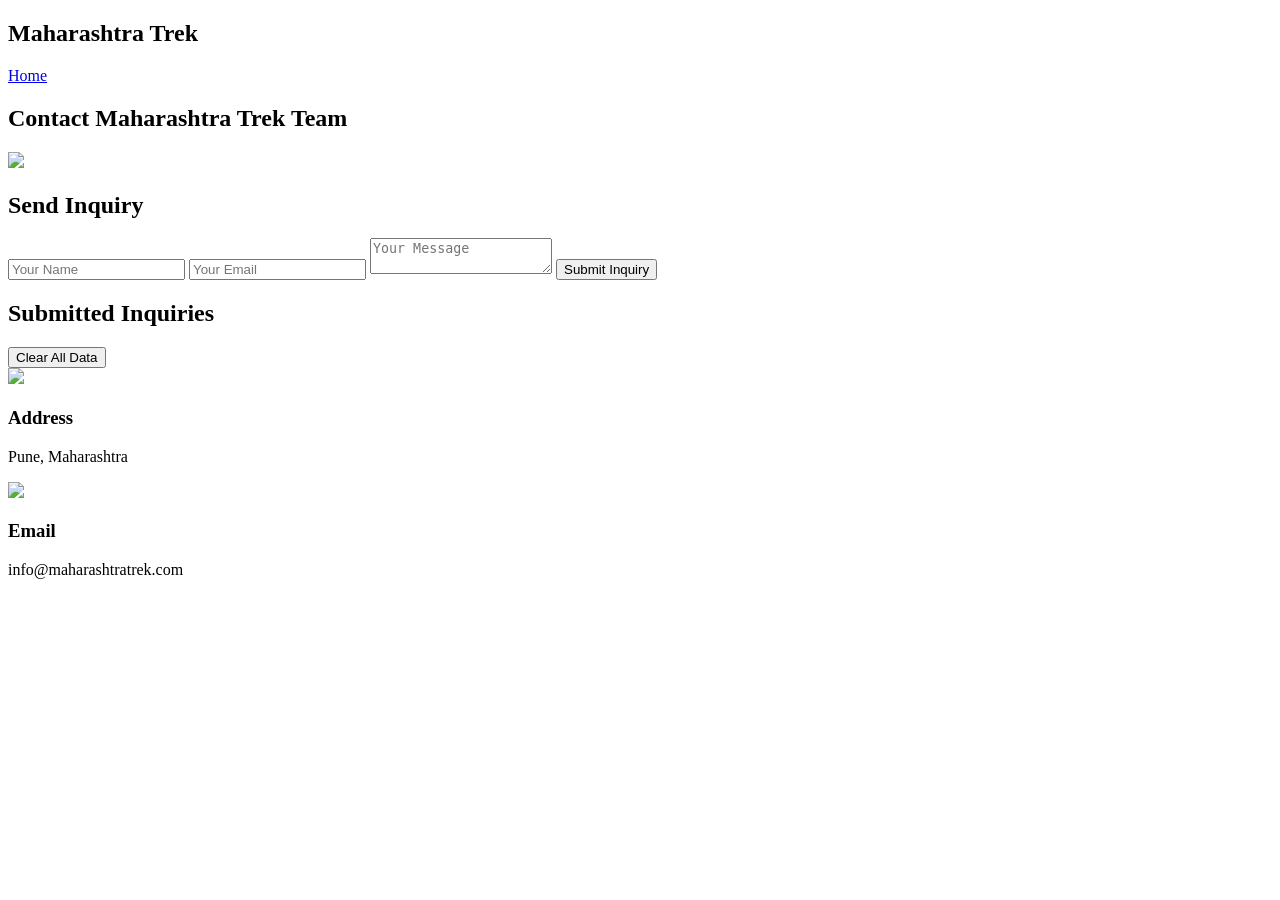
==== pages/contact.html @ c57387fb "added mail" ====
<!DOCTYPE html>
<html lang="en">
<head>
    <meta charset="UTF-8">
    <meta name="viewport" content="width=device-width, initial-scale=1.0">
    <title>Trek Maharashtra</title>
    <link rel="stylesheet" href="style.css">
</head>
<body>
    <nav>
<h2>Maharashtra Trek</h2>
<a href="index.html">Home</a>
</nav>

<div class="banner"></div>
<section class="header">
<h1>Contact Maharashtra Trek Team</h1>
</section>

<div class="main-container">

<div class="contact-box">

<div class="form-section">

<div class="form-image">
<img src="https://images.unsplash.com/photo-1593181629936-11c609b8db9b">
</div>
<div class="form-content">

<h2>Send Inquiry</h2>

<form id="contactForm">

<input type="text" id="name" placeholder="Your Name">

<input type="email" id="email" placeholder="Your Email">

<textarea id="message" placeholder="Your Message"></textarea>

<button type="submit" class="submit-btn">Submit Inquiry</button>

</form>
<div class="inquiry-section">

<h2>Submitted Inquiries</h2>

<div id="inquiryList"></div>

<button class="clear-btn" onclick="clearData()">Clear All Data</button>

</div>
</div>

</div>

<div class="info-section">

<div class="card" onclick="openMap()">
<img src="https://cdn-icons-png.flaticon.com/512/684/684908.png">
<h3>Address</h3>
<p>Pune, Maharashtra</p>
</div>
<div class="card" onclick="openEmail()">
<img src="https://cdn-icons-png.flaticon.com/512/732/732200.png">
<h3>Email</h3>
<p>info@maharashtratrek.com</p>
</div>

</body>
</html>
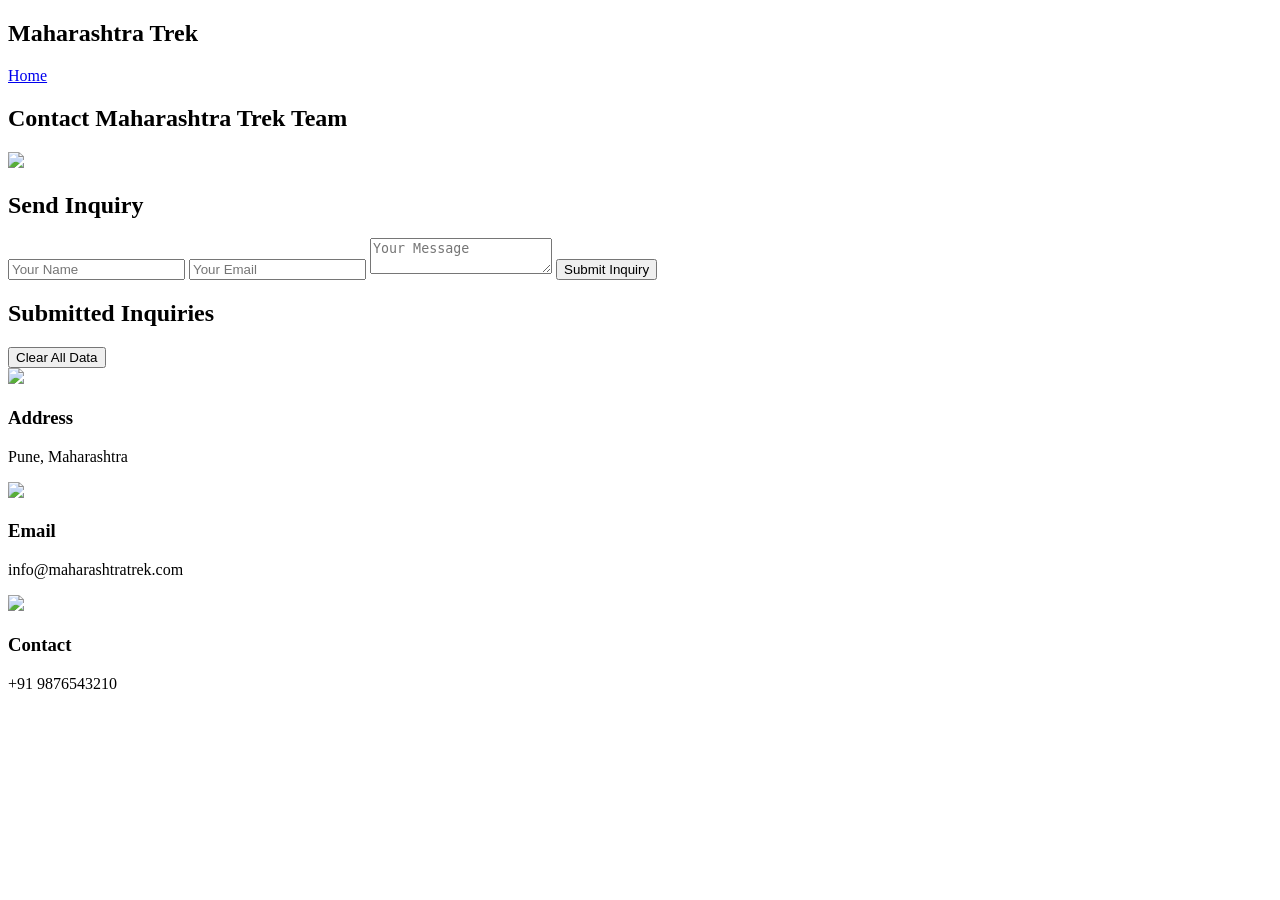
==== commit 0b443ab7: "added contact" ====
--- a/pages/contact.html
+++ b/pages/contact.html
@@ -66,6 +66,10 @@
 <h3>Email</h3>
 <p>info@maharashtratrek.com</p>
 </div>
-
+<div class="card" onclick="openPhone()">
+<img src="https://cdn-icons-png.flaticon.com/512/597/597177.png">
+<h3>Contact</h3>
+<p>+91 9876543210</p>
+</div>
 </body>
 </html>
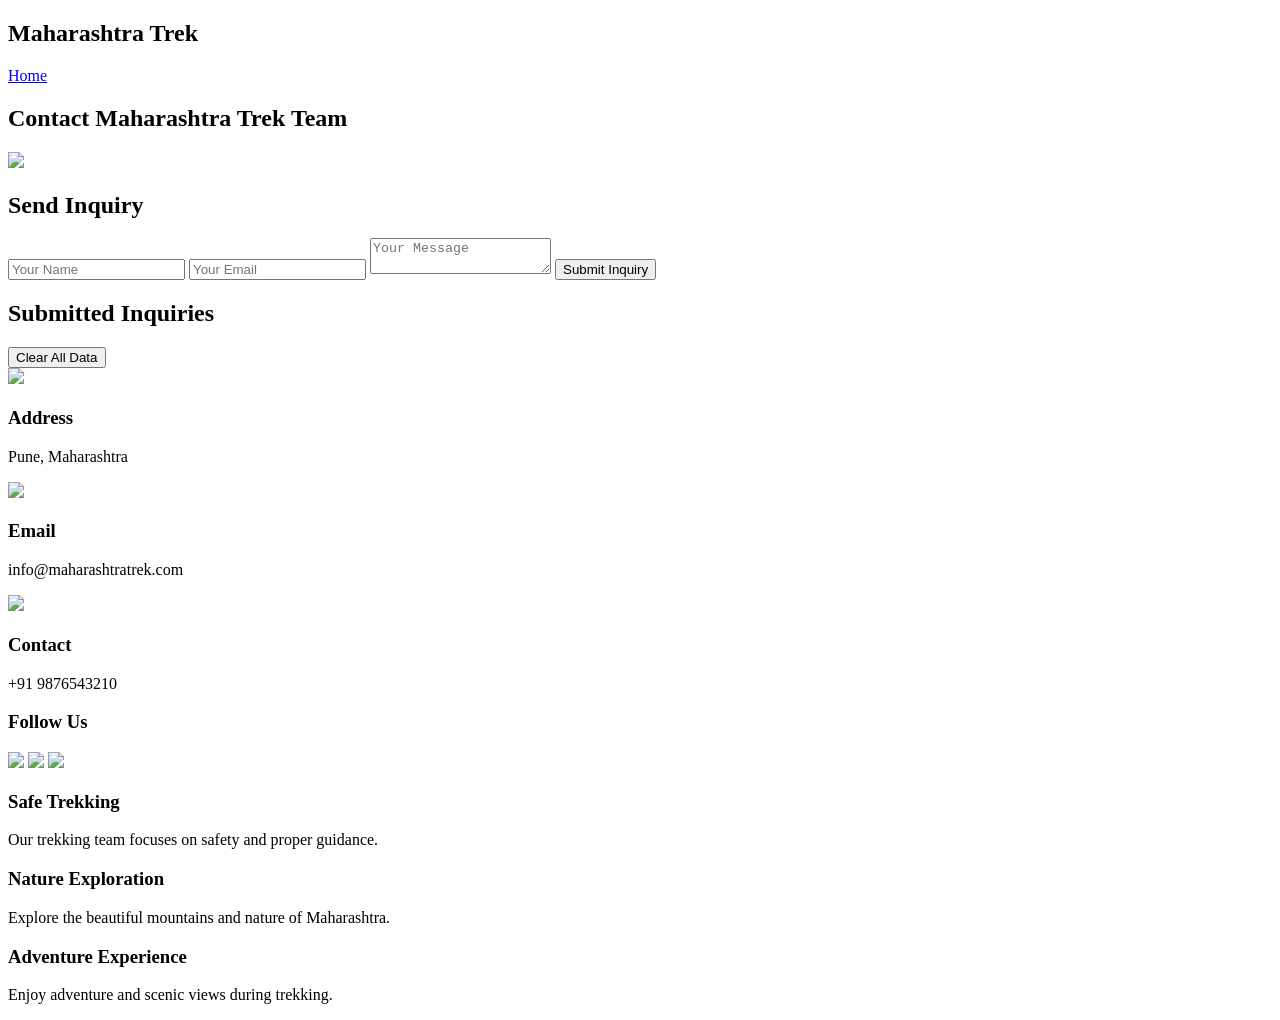
==== commit 83b7ee12: "added trek card" ====
--- a/pages/contact.html
+++ b/pages/contact.html
@@ -71,5 +71,42 @@
 <h3>Contact</h3>
 <p>+91 9876543210</p>
 </div>
+<div class="card">
+
+<h3>Follow Us</h3>
+
+<div class="social-icons">
+
+<img src="https://cdn-icons-png.flaticon.com/512/733/733547.png" onclick="openFacebook()">
+
+<img src="https://cdn-icons-png.flaticon.com/512/733/733558.png" onclick="openInstagram()">
+
+<img src="https://cdn-icons-png.flaticon.com/512/733/733646.png" onclick="openYoutube()">
+
+</div>
+</div>
+
+</div>
+
+</div>
+
+</div>
+<div class="map-container">
+
+<div class="trek-cards">
+
+<div class="trek-card">
+<h3>Safe Trekking</h3>
+<p>Our trekking team focuses on safety and proper guidance.</p>
+</div>
+<div class="trek-card">
+<h3>Nature Exploration</h3>
+<p>Explore the beautiful mountains and nature of Maharashtra.</p>
+</div>
+
+<div class="trek-card">
+<h3>Adventure Experience</h3>
+<p>Enjoy adventure and scenic views during trekking.</p>
+</div>
 </body>
 </html>
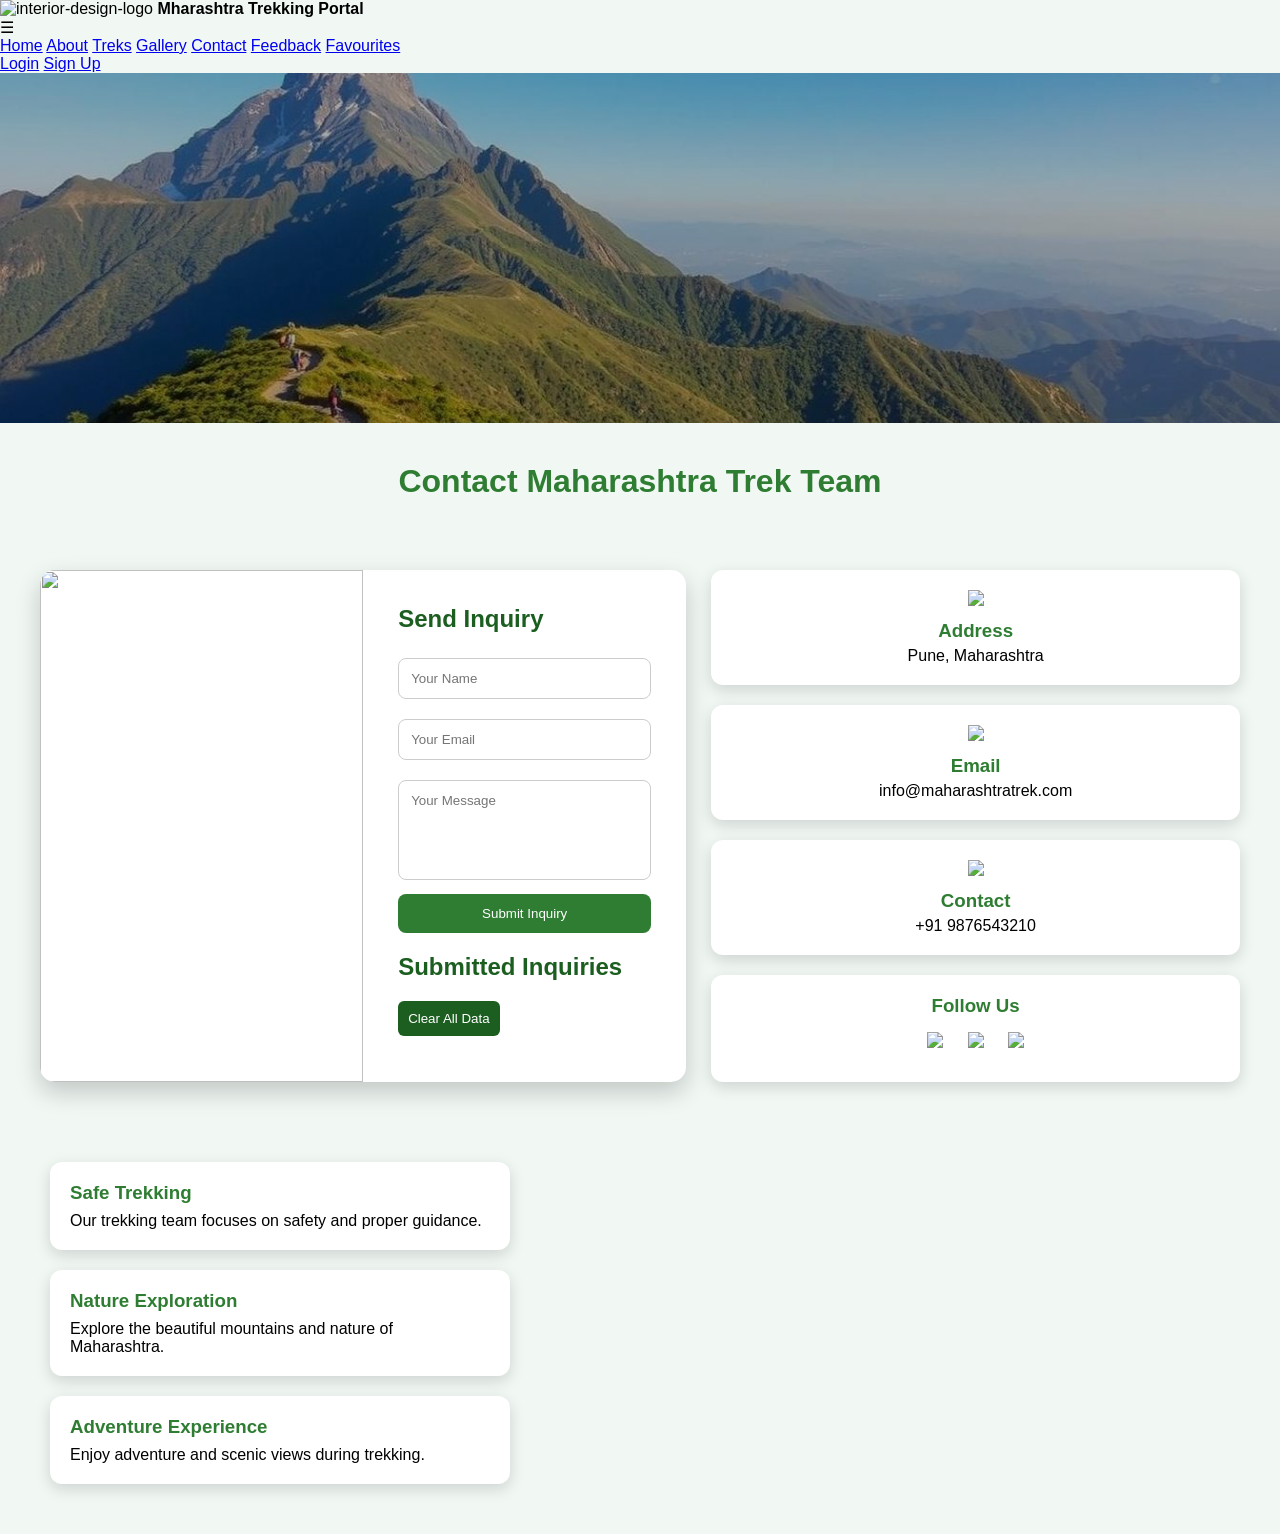
==== commit 75fb2c05: "delete img" ====
--- a/pages/contact.html
+++ b/pages/contact.html
@@ -1,112 +1,147 @@
 <!DOCTYPE html>
 <html lang="en">
+
 <head>
     <meta charset="UTF-8">
     <meta name="viewport" content="width=device-width, initial-scale=1.0">
     <title>Trek Maharashtra</title>
-    <link rel="stylesheet" href="style.css">
+    <link rel="stylesheet" href="../css/contact.css">
 </head>
+
 <body>
-    <nav>
-<h2>Maharashtra Trek</h2>
-<a href="index.html">Home</a>
-</nav>
+    <header>
+        <div class="main-containe">
+            <div class="navbar-main-container">
+                <div class="logo-container">
+                    <img src="./../images/trek-logo.jpeg" alt="interior-design-logo" height="50px" class="main-logo">
+                    <b class="project-name">Mharashtra Trekking Portal</b>
+                </div>
 
-<div class="banner"></div>
-<section class="header">
-<h1>Contact Maharashtra Trek Team</h1>
-</section>
+                <div class="menu-toggle" onclick="toggleMenu()">☰</div>
 
-<div class="main-container">
+                <div class="nav-links-container" id="navMenu">
+                    <a href="./../index.html" class="nav-text-container"> Home</a>
+                    <a href="./../pages/about.html" class="nav-text-container">About</a>
+                    <a href="./../pages/trek.html" class="nav-text-container">Treks</a>
+                    <a href="./../pages/gallery.html" class="nav-text-container">Gallery</a>
+                    <a href="./../pages/contact.html" class="nav-text-container">Contact</a>
+                    <a href="./../pages/feedback.html" class="nav-text-container">Feedback</a>
+                    <a href="./../pages/favourite.html" class="nav-text-container">Favourites</a>
+                </div>
 
-<div class="contact-box">
+                <div class="auth-links-containar">
+                    <a href="./../pages/login.html" class="nav-text-container">Login</a>
+                    <a href="./../pages/signup.html" class="nav-text-container">Sign Up</a>
+                </div>
+            </div>
 
-<div class="form-section">
+    </header>
 
-<div class="form-image">
-<img src="https://images.unsplash.com/photo-1593181629936-11c609b8db9b">
-</div>
-<div class="form-content">
+    <div class="banner"></div>
+    <section class="header">
+        <h1>Contact Maharashtra Trek Team</h1>
+    </section>
 
-<h2>Send Inquiry</h2>
+    <div class="main-container">
 
-<form id="contactForm">
+        <div class="contact-box">
 
-<input type="text" id="name" placeholder="Your Name">
+            <div class="form-section">
 
-<input type="email" id="email" placeholder="Your Email">
+                <div class="form-image">
+                    <img src="../images/contact-img.webp" />
+                </div>
+                <div class="form-content">
 
-<textarea id="message" placeholder="Your Message"></textarea>
+                    <h2>Send Inquiry</h2>
 
-<button type="submit" class="submit-btn">Submit Inquiry</button>
+                    <form id="contactForm">
 
-</form>
-<div class="inquiry-section">
+                        <input type="text" id="name" placeholder="Your Name">
 
-<h2>Submitted Inquiries</h2>
+                        <input type="email" id="email" placeholder="Your Email">
 
-<div id="inquiryList"></div>
+                        <textarea id="message" placeholder="Your Message"></textarea>
 
-<button class="clear-btn" onclick="clearData()">Clear All Data</button>
+                        <button type="submit" class="submit-btn">Submit Inquiry</button>
 
-</div>
-</div>
+                    </form>
+                    <div class="inquiry-section">
 
-</div>
+                        <h2>Submitted Inquiries</h2>
 
-<div class="info-section">
+                        <div id="inquiryList"></div>
 
-<div class="card" onclick="openMap()">
-<img src="https://cdn-icons-png.flaticon.com/512/684/684908.png">
-<h3>Address</h3>
-<p>Pune, Maharashtra</p>
-</div>
-<div class="card" onclick="openEmail()">
-<img src="https://cdn-icons-png.flaticon.com/512/732/732200.png">
-<h3>Email</h3>
-<p>info@maharashtratrek.com</p>
-</div>
-<div class="card" onclick="openPhone()">
-<img src="https://cdn-icons-png.flaticon.com/512/597/597177.png">
-<h3>Contact</h3>
-<p>+91 9876543210</p>
-</div>
-<div class="card">
+                        <button class="clear-btn" onclick="clearData()">Clear All Data</button>
 
-<h3>Follow Us</h3>
+                    </div>
+                </div>
 
-<div class="social-icons">
+            </div>
 
-<img src="https://cdn-icons-png.flaticon.com/512/733/733547.png" onclick="openFacebook()">
+            <div class="info-section">
 
-<img src="https://cdn-icons-png.flaticon.com/512/733/733558.png" onclick="openInstagram()">
+                <div class="card" onclick="openMap()">
+                    <img src="../images/address.png">
+                    <h3>Address</h3>
+                    <p>Pune, Maharashtra</p>
+                </div>
+                <div class="card" onclick="openEmail()">
+                    <img src="../images/gmail.png">
+                    <h3>Email</h3>
+                    <p>info@maharashtratrek.com</p>
+                </div>
+                <div class="card" onclick="openPhone()">
+                    <img src="../images/phone .png">
+                    <h3>Contact</h3>
+                    <p>+91 9876543210</p>
+                </div>
+                <div class="card">
 
-<img src="https://cdn-icons-png.flaticon.com/512/733/733646.png" onclick="openYoutube()">
+                    <h3>Follow Us</h3>
 
-</div>
-</div>
+                    <div class="social-icons">
 
-</div>
+                        <img src="../images/facebook.png" onclick="openFacebook()">
 
-</div>
+                        <img src="../images/instagram .png" onclick="openInstagram()">
 
-</div>
-<div class="map-container">
+                        <img src="../images/youtube .png" onclick="openYoutube()">
 
-<div class="trek-cards">
+                    </div>
+                </div>
 
-<div class="trek-card">
-<h3>Safe Trekking</h3>
-<p>Our trekking team focuses on safety and proper guidance.</p>
-</div>
-<div class="trek-card">
-<h3>Nature Exploration</h3>
-<p>Explore the beautiful mountains and nature of Maharashtra.</p>
-</div>
+            </div>
 
-<div class="trek-card">
-<h3>Adventure Experience</h3>
-<p>Enjoy adventure and scenic views during trekking.</p>
-</div>
+        </div>
+
+    </div>
+    <div class="map-container">
+
+        <div class="trek-cards">
+
+            <div class="trek-card">
+                <h3>Safe Trekking</h3>
+                <p>Our trekking team focuses on safety and proper guidance.</p>
+            </div>
+            <div class="trek-card">
+                <h3>Nature Exploration</h3>
+                <p>Explore the beautiful mountains and nature of Maharashtra.</p>
+            </div>
+
+            <div class="trek-card">
+                <h3>Adventure Experience</h3>
+                <p>Enjoy adventure and scenic views during trekking.</p>
+            </div>
+        </div>
+
+        <div class="map-box">
+            <iframe src="https://www.google.com/maps?q=Pune,Maharashtra&output=embed"></iframe>
+        </div>
+
+    </div>
+    <script src="../js/contact.js"></script>
+
 </body>
+
 </html>
--- a/css/contact.css
+++ b/css/contact.css
@@ -0,0 +1,349 @@
+/* GENERAL */
+
+*{
+margin:0;
+padding:0;
+box-sizing:border-box;
+font-family:Arial, sans-serif;
+}
+
+body{
+background:#f1f8f4;
+}
+
+/* NAVBAR */
+
+nav{
+background:#1b5e20;
+padding:15px 40px;
+display:flex;
+justify-content:space-between;
+align-items:center;
+}
+
+nav h2{
+color:white;
+}
+
+nav a{
+color:white;
+text-decoration:none;
+font-weight:bold;
+}
+
+nav a:hover{
+color:#c8e6c9;
+}
+
+/* BANNER */
+
+.banner{
+width:100%;
+height:350px;
+background:
+linear-gradient(rgba(0,0,0,0.3),rgba(0,0,0,0.3)),
+url('../images/banner-Trek.jpeg') center/cover no-repeat;
+}
+
+/* HEADER */
+
+.header{
+text-align:center;
+padding:40px;
+}
+
+.header h1{
+color:#2e7d32;
+font-size:32px;
+}
+
+/* MAIN */
+
+.main-container{
+display:flex;
+justify-content:center;
+padding:30px;
+}
+
+.contact-box{
+width:1200px;
+display:flex;
+gap:25px;
+}
+
+/* FORM SECTION */
+
+.form-section{
+width:55%;
+background:white;
+border-radius:15px;
+overflow:hidden;
+box-shadow:0 10px 25px rgba(0,0,0,0.2);
+display:flex;
+}
+
+.form-image{
+width:50%;
+}
+
+.form-image img{
+width:100%;
+height:100%;
+object-fit:cover;
+}
+
+.form-content{
+width:50%;
+padding:35px;
+}
+
+.form-content h2{
+color:#1b5e20;
+margin-bottom:15px;
+}
+
+/* INPUTS */
+
+input,textarea{
+width:100%;
+padding:12px;
+margin:10px 0;
+border-radius:8px;
+border:1px solid #ccc;
+}
+
+textarea{
+resize:none;
+height:100px;
+}
+
+/* BUTTON */
+
+.submit-btn{
+width:100%;
+padding:12px;
+background:#2e7d32;
+color:white;
+border:none;
+border-radius:8px;
+cursor:pointer;
+transition:0.3s;
+}
+
+.submit-btn:hover{
+background:#1b5e20;
+}
+
+/* INFO SECTION */
+
+.info-section{
+width:45%;
+display:flex;
+flex-direction:column;
+gap:20px;
+}
+
+/* CARDS */
+
+.card{
+background:white;
+padding:20px;
+border-radius:12px;
+box-shadow:0 5px 15px rgba(0,0,0,0.15);
+transition:0.3s;
+cursor:pointer;
+text-align:center;
+}
+
+.card:hover{
+transform:translateY(-8px);
+box-shadow:0 10px 25px rgba(0,0,0,0.25);
+}
+
+.card img{
+width:40px;
+margin-bottom:10px;
+}
+
+.card h3{
+color:#2e7d32;
+margin-bottom:5px;
+}
+
+/* SOCIAL */
+
+.social-icons img{
+width:35px;
+margin:10px;
+cursor:pointer;
+transition:0.3s;
+}
+
+.social-icons img:hover{
+transform:scale(1.2);
+}
+
+/* INQUIRY LIST */
+
+.inquiry-section{
+margin-top:20px;
+}
+
+.inquiry-section h2{
+color:#1b5e20;
+margin-bottom:10px;
+}
+
+.inquiry-item{
+border-bottom:1px solid #eee;
+padding:10px;
+}
+
+.clear-btn{
+margin-top:10px;
+background:#1b5e20;
+color:white;
+padding:10px;
+border:none;
+border-radius:6px;
+cursor:pointer;
+}
+
+/* MAP SECTION */
+
+.map-container{
+display:flex;
+gap:30px;
+padding:50px;
+align-items:center;
+}
+
+.trek-cards{
+width:40%;
+display:flex;
+flex-direction:column;
+gap:20px;
+}
+
+.trek-card{
+background:white;
+padding:20px;
+border-radius:12px;
+box-shadow:0 5px 15px rgba(0,0,0,0.15);
+transition:0.3s;
+}
+
+.trek-card:hover{
+transform:translateY(-6px);
+box-shadow:0 10px 25px rgba(0,0,0,0.25);
+}
+
+.trek-card h3{
+color:#2e7d32;
+margin-bottom:8px;
+}
+
+.map-box{
+width:60%;
+}
+
+.map-box iframe{
+width:100%;
+height:300px;
+border:0;
+border-radius:10px;
+}
+
+/* FOOTER */
+
+footer{
+background:#1b5e20;
+color:white;
+text-align:center;
+padding:25px;
+margin-top:40px;
+}
+
+/* ========================= */
+/* RESPONSIVE DESIGN */
+/* ========================= */
+
+@media (max-width:1024px){
+
+.contact-box{
+width:100%;
+flex-direction:column;
+}
+
+.form-section{
+width:100%;
+flex-direction:column;
+}
+
+.form-image{
+width:100%;
+height:250px;
+}
+
+.form-content{
+width:100%;
+}
+
+.info-section{
+width:100%;
+}
+
+.map-container{
+flex-direction:column;
+padding:30px;
+}
+
+.trek-cards{
+width:100%;
+}
+
+.map-box{
+width:100%;
+}
+
+}
+
+/* MOBILE */
+
+@media (max-width:600px){
+
+nav{
+flex-direction:column;
+gap:10px;
+text-align:center;
+}
+
+.banner{
+height:220px;
+}
+
+.header h1{
+font-size:24px;
+}
+
+.main-container{
+padding:15px;
+}
+
+.form-content{
+padding:20px;
+}
+
+.card{
+padding:15px;
+}
+
+.trek-card{
+padding:15px;
+}
+
+.map-box iframe{
+height:220px;
+}
+
+}
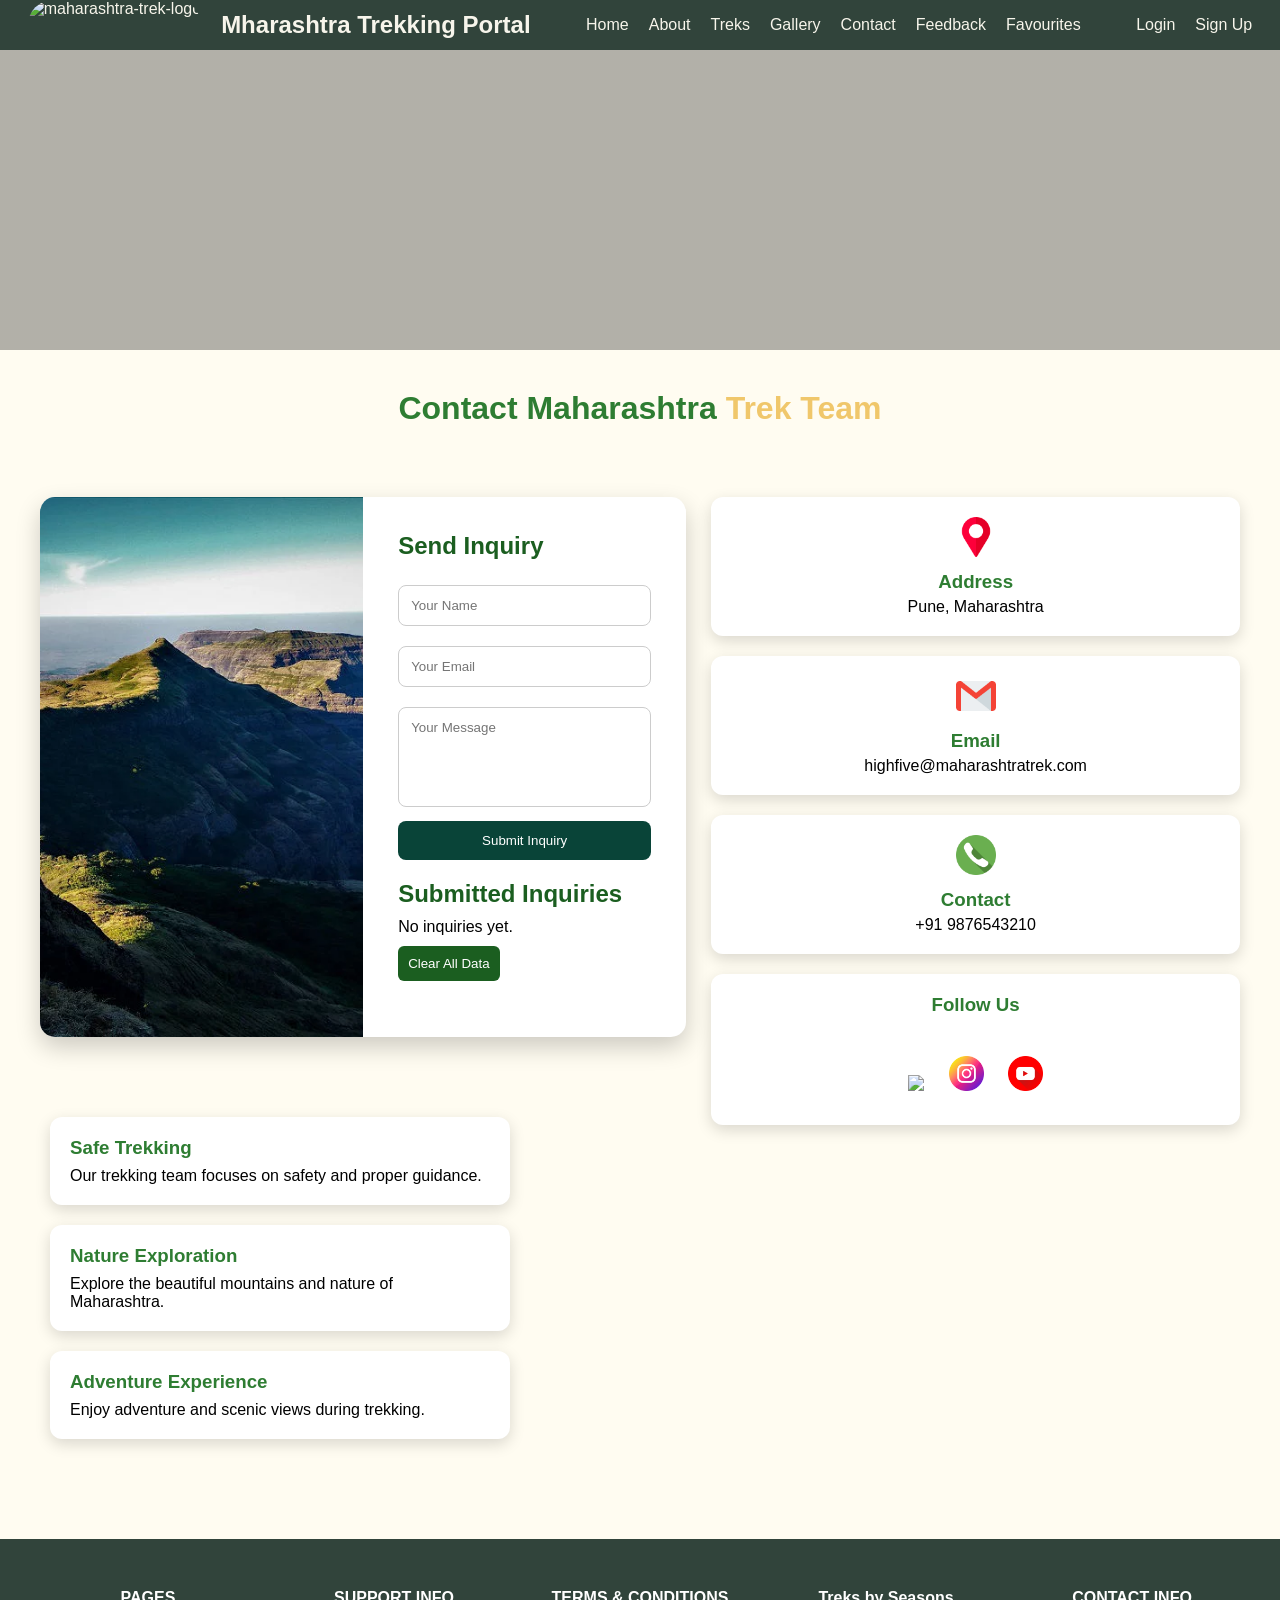
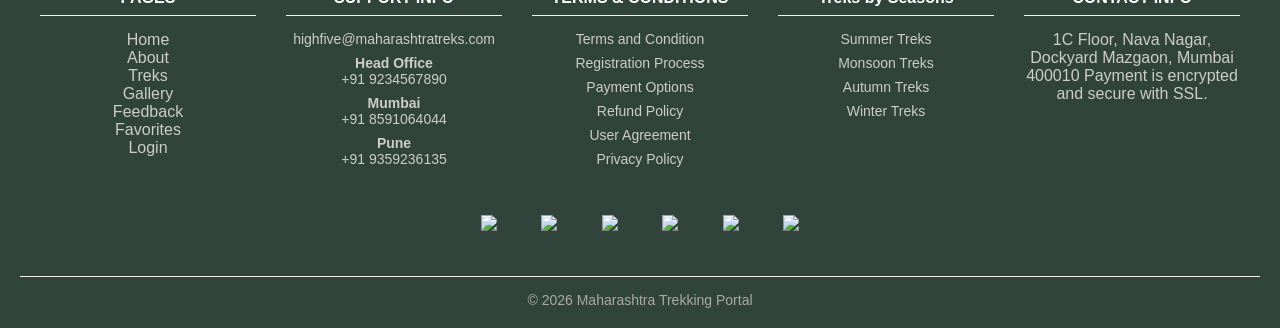
==== commit 7830c440: "added some info" ====
--- a/pages/contact.html
+++ b/pages/contact.html
@@ -13,7 +13,7 @@
         <div class="main-containe">
             <div class="navbar-main-container">
                 <div class="logo-container">
-                    <img src="./../images/trek-logo.jpeg" alt="interior-design-logo" height="50px" class="main-logo">
+                    <img src="./../images/trek-logo.png" alt="maharashtra-trek-logo" height="50px" class="main-logo">
                     <b class="project-name">Mharashtra Trekking Portal</b>
                 </div>
 
@@ -39,7 +39,7 @@
 
     <div class="banner"></div>
     <section class="header">
-        <h1>Contact Maharashtra Trek Team</h1>
+        <h1>Contact Maharashtra<span class="text-head"> Trek Team</span></h1>
     </section>
 
     <div class="main-container">
@@ -89,7 +89,7 @@
                 <div class="card" onclick="openEmail()">
                     <img src="../images/gmail.png">
                     <h3>Email</h3>
-                    <p>info@maharashtratrek.com</p>
+                    <p>highfive@maharashtratrek.com</p>
                 </div>
                 <div class="card" onclick="openPhone()">
                     <img src="../images/phone .png">
@@ -141,6 +141,87 @@
 
     </div>
     <script src="../js/contact.js"></script>
+    <footer class="main-footer">
+
+    <div class="footer-container">
+
+
+  <div class="footer-col">
+            <h3>PAGES</h3>
+           <a href="./../index.html">Home</a><br>
+           <a href="./pages/about.html">About</a><br>
+           <a href="./pages/treks.html">Treks</a><br>
+           <a href="./pages/gallery.html">Gallery</a><br>
+            <a href="./pages/feedback.html">Feedback</a><br>
+           <a href="./pages/favorites.html">Favorites</a><br>
+           <a href="./pages/login.html">Login</a><br>
+        </div>
+
+
+        <div class="footer-col">
+            <h3>SUPPORT INFO</h3>
+            <p><a href="mailto:homiq@gmail.com">highfive@maharashtratreks.com</a></p>
+            <p><strong>Head Office</strong><br><a href="tel:9234567890">+91 9234567890</a></p>
+            <p><strong>Mumbai</strong><br><a href="tel:8591064044">+91 8591064044</a></p>
+            <p><strong>Pune</strong><br><a href="tel:9359236135">+91 9359236135</a></p>
+        </div>
+
+        <div class="footer-col">
+            <h3>TERMS & CONDITIONS</h3>
+            <p>Terms and Condition</p>
+            <p>Registration Process</p>
+            <p>Payment Options</p>
+            <p>Refund Policy</p>
+            <p>User Agreement</p>
+            <p>Privacy Policy</p>
+        </div>
+
+
+<div class="footer-col">
+            <h3>Treks by Seasons</h3>
+			<p><a href="#">Summer Treks</a></p>
+			<p><a href="#">Monsoon Treks</a></p>
+			<p><a href="#">Autumn Treks</a></p>
+			<p><a href="#">Winter Treks</a></p>
+        </div>
+
+
+
+        <div class="footer-col">
+            <h3>CONTACT INFO</h3>
+            <a href="https://maps.app.goo.gl/Z1JZnKfSWdZ5woG98" target="_blank" rel="noopener">
+            1C Floor, Nava Nagar, Dockyard
+            Mazgaon, Mumbai 400010
+            Payment is encrypted and secure with SSL.</a>
+        </div>
+
+    </div>
+
+    <div class="social-icons">
+    <a href="https://www.facebook.com/maharashtratreks/" target="_blank">
+    <img src="./../images/facebook.png" width="30"></a>
+
+    <a href="https://www.instagram.com/maharashtratreks/"  target="_blank">
+    <img src="./../images/instagram.png" width="30"></a>
+
+    <a href="https://www.youtube.com/@maharashtratreks" target="_blank">
+    <img src="./../images/youtub.png" width="30"></a>
+    
+    <a href="https://web.whatsapp.com/maharashtratreks/" target="_blank">
+        <img src="./../images/whatapp.png" width="30"></a>
+
+    <a href="https://www.inlinkedin.com/maharashtratreks/" target="_blank">
+        <img src="./../images/linkedin.png" width="30"></a>
+
+    <a href="https://web.twitter.com/maharashtratreks/" target="_blank">
+        <img src="./../images/twitter.png" width="30"></a>
+
+    </div>
+
+    <div class="footer-bottom">
+        © 2026 Maharashtra Trekking Portal
+    </div>
+</footer>
 
 </body>
 
--- a/css/contact.css
+++ b/css/contact.css
@@ -1,349 +1,524 @@
-/* GENERAL */
-
-*{
-margin:0;
-padding:0;
-box-sizing:border-box;
-font-family:Arial, sans-serif;
-}
-
-body{
-background:#f1f8f4;
-}
-
-/* NAVBAR */
-
-nav{
-background:#1b5e20;
-padding:15px 40px;
-display:flex;
-justify-content:space-between;
-align-items:center;
-}
-
-nav h2{
-color:white;
-}
-
-nav a{
-color:white;
-text-decoration:none;
-font-weight:bold;
-}
-
-nav a:hover{
-color:#c8e6c9;
-}
-
-/* BANNER */
-
-.banner{
-width:100%;
-height:350px;
-background:
-linear-gradient(rgba(0,0,0,0.3),rgba(0,0,0,0.3)),
-url('../images/banner-Trek.jpeg') center/cover no-repeat;
-}
-
-/* HEADER */
-
-.header{
-text-align:center;
-padding:40px;
-}
-
-.header h1{
-color:#2e7d32;
-font-size:32px;
-}
-
-/* MAIN */
-
-.main-container{
-display:flex;
-justify-content:center;
-padding:30px;
-}
-
-.contact-box{
-width:1200px;
-display:flex;
-gap:25px;
-}
-
-/* FORM SECTION */
-
-.form-section{
-width:55%;
-background:white;
-border-radius:15px;
-overflow:hidden;
-box-shadow:0 10px 25px rgba(0,0,0,0.2);
-display:flex;
-}
-
-.form-image{
-width:50%;
-}
-
-.form-image img{
-width:100%;
-height:100%;
-object-fit:cover;
-}
-
-.form-content{
-width:50%;
-padding:35px;
-}
-
-.form-content h2{
-color:#1b5e20;
-margin-bottom:15px;
-}
-
-/* INPUTS */
-
-input,textarea{
-width:100%;
-padding:12px;
-margin:10px 0;
-border-radius:8px;
-border:1px solid #ccc;
-}
-
-textarea{
-resize:none;
-height:100px;
-}
-
-/* BUTTON */
-
-.submit-btn{
-width:100%;
-padding:12px;
-background:#2e7d32;
-color:white;
-border:none;
-border-radius:8px;
-cursor:pointer;
-transition:0.3s;
-}
-
-.submit-btn:hover{
-background:#1b5e20;
-}
-
-/* INFO SECTION */
-
-.info-section{
-width:45%;
-display:flex;
-flex-direction:column;
-gap:20px;
-}
-
-/* CARDS */
-
-.card{
-background:white;
-padding:20px;
-border-radius:12px;
-box-shadow:0 5px 15px rgba(0,0,0,0.15);
-transition:0.3s;
-cursor:pointer;
-text-align:center;
-}
-
-.card:hover{
-transform:translateY(-8px);
-box-shadow:0 10px 25px rgba(0,0,0,0.25);
-}
-
-.card img{
-width:40px;
-margin-bottom:10px;
-}
-
-.card h3{
-color:#2e7d32;
-margin-bottom:5px;
-}
-
-/* SOCIAL */
-
-.social-icons img{
-width:35px;
-margin:10px;
-cursor:pointer;
-transition:0.3s;
-}
-
-.social-icons img:hover{
-transform:scale(1.2);
-}
-
-/* INQUIRY LIST */
-
-.inquiry-section{
-margin-top:20px;
-}
-
-.inquiry-section h2{
-color:#1b5e20;
-margin-bottom:10px;
-}
-
-.inquiry-item{
-border-bottom:1px solid #eee;
-padding:10px;
-}
-
-.clear-btn{
-margin-top:10px;
-background:#1b5e20;
-color:white;
-padding:10px;
-border:none;
-border-radius:6px;
-cursor:pointer;
-}
-
-/* MAP SECTION */
-
-.map-container{
-display:flex;
-gap:30px;
-padding:50px;
-align-items:center;
-}
-
-.trek-cards{
-width:40%;
-display:flex;
-flex-direction:column;
-gap:20px;
-}
-
-.trek-card{
-background:white;
-padding:20px;
-border-radius:12px;
-box-shadow:0 5px 15px rgba(0,0,0,0.15);
-transition:0.3s;
-}
-
-.trek-card:hover{
-transform:translateY(-6px);
-box-shadow:0 10px 25px rgba(0,0,0,0.25);
-}
-
-.trek-card h3{
-color:#2e7d32;
-margin-bottom:8px;
-}
-
-.map-box{
-width:60%;
-}
-
-.map-box iframe{
-width:100%;
-height:300px;
-border:0;
-border-radius:10px;
+* {
+    margin: 0;
+    padding: 0;
+    box-sizing: border-box;
+    font-family: "Poppins", sans-serif;
+}
+
+body {
+    font-family: Arial, sans-serif;
+    background-color: rgb(255, 252, 241);
+}
+
+.navbar-main-container {
+    background-color: #31443b;
+    color: #f7f5eb;
+    display: flex;
+    justify-content: space-around;
+    align-items: center;
+    position: fixed;
+    top: 0;
+
+    width: 100%;
+    z-index: 1000;
+}
+
+.main-container {
+    height: 600px;
+    width: 1527px;
+}
+
+.logo-container {
+    display: flex;
+    align-items: center;
+    gap: 20px;
+}
+
+.project-name {
+    font-size: 24px;
+    font-weight: bold;
+    cursor: pointer;
+    font-family: "Poppins", sans-serif;
+}
+
+.main-logo {
+    border-radius: 60px;
+
+}
+
+.nav-links-container {
+    display: flex;
+    gap: 20px;
+    cursor: pointer;
+    color: #f7f5eb;
+}
+
+.nav-text-container {
+    color: #f7f5eb;
+    text-decoration: none;
+
+}
+
+.nav-text-container:hover {
+    color: #f0c76b;
+}
+
+.auth-links-containar {
+    display: flex;
+    gap: 20px;
+    cursor: pointer;
+}
+
+.main-container {
+    height: 600px;
+    width: 1527px;
+}
+
+/* HAMBURGER BUTTON */
+.menu-toggle {
+    display: none;
+    font-size: 28px;
+    cursor: pointer;
+    color: white;
+}
+
+.banner {
+    width: 100%;
+    height: 350px;
+    background:
+        linear-gradient(rgba(0, 0, 0, 0.3), rgba(0, 0, 0, 0.3)),
+        url('../images/trek-contact\ banner.jpg') center/cover no-repeat;
+}
+
+.header {
+    text-align: center;
+    padding: 40px;
+}
+
+.header h1 {
+    color: #2e7d32;
+    font-size: 32px;
+}
+.text-head{
+    color: #f0c76b;
+}
+
+.main-container {
+    display: flex;
+    justify-content: center;
+    padding: 30px;
+}
+
+.contact-box {
+    width: 1200px;
+    display: flex;
+    gap: 25px;
+}
+
+.form-section {
+    width: 55%;
+    background: white;
+    border-radius: 15px;
+    overflow: hidden;
+    box-shadow: 0 10px 25px rgba(0, 0, 0, 0.2);
+    display: flex;
+}
+
+.form-image {
+    width: 50%;
+}
+
+.form-image img {
+    width: 100%;
+    height: 100%;
+    object-fit: cover;
+}
+
+.form-content {
+    width: 50%;
+    padding: 35px;
+}
+
+.form-content h2 {
+    color: #1b5e20;
+    margin-bottom: 15px;
+}
+
+input,
+textarea {
+    width: 100%;
+    padding: 12px;
+    margin: 10px 0;
+    border-radius: 8px;
+    border: 1px solid #ccc;
+}
+
+textarea {
+    resize: none;
+    height: 100px;
+}
+
+.submit-btn {
+    width: 100%;
+    padding: 12px;
+    background: #094438;;
+    color: white;
+    border: none;
+    border-radius: 8px;
+    cursor: pointer;
+    transition: 0.3s;
+}
+
+.submit-btn:hover {
+    background: #094438;;
+}
+
+.info-section {
+    width: 45%;
+    display: flex;
+    flex-direction: column;
+    gap: 20px;
+}
+
+.card {
+    background: white;
+    padding: 20px;
+    border-radius: 12px;
+    box-shadow: 0 5px 15px rgba(0, 0, 0, 0.15);
+    transition: 0.3s;
+    cursor: pointer;
+    text-align: center;
+}
+
+.card:hover {
+    transform: translateY(-8px);
+    box-shadow: 0 10px 25px rgba(0, 0, 0, 0.25);
+}
+
+.card img {
+    width: 40px;
+    margin-bottom: 10px;
+}
+
+.card h3 {
+    color: #2e7d32;
+    margin-bottom: 5px;
+}
+
+.social-icons img {
+    width: 35px;
+    margin: 10px;
+    cursor: pointer;
+    transition: 0.3s;
+}
+
+.social-icons img:hover {
+    transform: scale(1.2);
+}
+
+.inquiry-section {
+    margin-top: 20px;
+}
+
+.inquiry-section h2 {
+    color: #1b5e20;
+    margin-bottom: 10px;
+}
+
+.inquiry-item {
+    border-bottom: 1px solid #eee;
+    padding: 10px;
+}
+
+.clear-btn {
+    margin-top: 10px;
+    background: #1b5e20;
+    color: white;
+    padding: 10px;
+    border: none;
+    border-radius: 6px;
+    cursor: pointer;
+}
+
+.map-container {
+    display: flex;
+    gap: 30px;
+    padding: 50px;
+    align-items: center;
+}
+
+.trek-cards {
+    width: 40%;
+    display: flex;
+    flex-direction: column;
+    gap: 20px;
+}
+
+.trek-card {
+    background: white;
+    padding: 20px;
+    border-radius: 12px;
+    box-shadow: 0 5px 15px rgba(0, 0, 0, 0.15);
+    transition: 0.3s;
+}
+
+.trek-card:hover {
+    transform: translateY(-6px);
+    box-shadow: 0 10px 25px rgba(0, 0, 0, 0.25);
+}
+
+.trek-card h3 {
+    color: #2e7d32;
+    margin-bottom: 8px;
+}
+
+.map-box {
+    width: 60%;
+}
+
+.map-box iframe {
+    width: 100%;
+    height: 300px;
+    border: 0;
+    border-radius: 10px;
 }
 
 /* FOOTER */
 
-footer{
-background:#1b5e20;
-color:white;
-text-align:center;
-padding:25px;
-margin-top:40px;
-}
-
-/* ========================= */
-/* RESPONSIVE DESIGN */
-/* ========================= */
-
-@media (max-width:1024px){
-
-.contact-box{
-width:100%;
-flex-direction:column;
-}
-
-.form-section{
-width:100%;
-flex-direction:column;
-}
-
-.form-image{
-width:100%;
-height:250px;
-}
-
-.form-content{
-width:100%;
-}
-
-.info-section{
-width:100%;
-}
-
-.map-container{
-flex-direction:column;
-padding:30px;
-}
-
-.trek-cards{
-width:100%;
-}
-
-.map-box{
-width:100%;
-}
-
-}
-
-/* MOBILE */
-
-@media (max-width:600px){
-
-nav{
-flex-direction:column;
-gap:10px;
-text-align:center;
-}
-
-.banner{
-height:220px;
-}
-
-.header h1{
-font-size:24px;
-}
-
-.main-container{
-padding:15px;
-}
-
-.form-content{
-padding:20px;
-}
-
-.card{
-padding:15px;
-}
-
-.trek-card{
-padding:15px;
-}
-
-.map-box iframe{
-height:220px;
-}
-
-}
+footer {
+    background: #1b5e20;
+    color: white;
+    text-align: center;
+    padding: 25px;
+    margin-top: 40px;
+}
+
+/* MOBILE VIEW */
+@media screen and (max-width:768px) {
+
+    .menu-toggle {
+        display: block;
+    }
+
+    .navbar-main-container {
+        flex-wrap: wrap;
+    }
+
+    .nav-links-container {
+        display: none;
+        flex-direction: column;
+        width: 100%;
+        text-align: center;
+        background: #31443b;
+    }
+
+    .auth-links-containar {
+        display: none;
+        flex-direction: column;
+        width: 100%;
+        text-align: center;
+        background: #31443b;
+    }
+
+    .nav-links-container.active,
+    .auth-links-containar.active {
+        display: flex;
+    }
+
+}
+
+/* ================= TABLET (601px – 992px) ================= */
+@media screen and (max-width:992px) {
+
+    .navbar-main-container {
+        flex-wrap: wrap;
+        padding: 10px;
+    }
+
+    .nav-links-container {
+        gap: 15px;
+    }
+
+    .main-container {
+        width: 100%;
+    }
+
+}
+
+/* ================= LARGE SCREEN ================= */
+@media screen and (min-width:1200px) {
+
+    .main-container {
+        width: 100%;
+    }
+}
+
+@media (max-width:1024px) {
+
+    .contact-box {
+        width: 100%;
+        flex-direction: column;
+    }
+
+    .form-section {
+        width: 100%;
+        flex-direction: column;
+    }
+
+    .form-image {
+        width: 100%;
+        height: 250px;
+    }
+
+    .form-content {
+        width: 100%;
+    }
+
+    .info-section {
+        width: 100%;
+    }
+
+    .map-container {
+        flex-direction: column;
+        padding: 30px;
+    }
+
+    .trek-cards {
+        width: 100%;
+    }
+
+    .map-box {
+        width: 100%;
+    }
+
+}
+
+
+@media (max-width:600px) {
+
+    nav {
+        flex-direction: column;
+        gap: 10px;
+        text-align: center;
+    }
+
+    .banner {
+        height: 220px;
+    }
+
+    .header h1 {
+        font-size: 24px;
+    }
+
+    .main-container {
+        padding: 15px;
+    }
+
+    .form-content {
+        padding: 20px;
+    }
+
+    .card {
+        padding: 15px;
+    }
+
+    .trek-card {
+        padding: 15px;
+    }
+
+    .map-box iframe {
+        height: 220px;
+    }
+
+}
+
+/* ===== FOOTER ===== */
+
+.main-footer {
+    background: #31443b;
+    color: #fff;
+    padding: 50px 20px 20px;
+    margin-top: 50px;
+}
+
+.footer-container {
+    display: flex;
+    justify-content: space-between;
+    flex-wrap: wrap;
+    gap: 30px;
+    max-width: 1200px;
+    margin: auto;
+}
+
+.footer-col {
+    flex: 1 1 200px;
+}
+
+.footer-col h3 {
+    margin-bottom: 15px;
+    font-size: 16px;
+    border-bottom: 1px solid #f6f1f1;
+    padding-bottom: 8px;
+}
+
+.footer-col p {
+    margin: 8px 0;
+    font-size: 14px;
+    color: #ccc;
+    cursor: pointer;
+    transition: 0.3s;
+}
+
+.footer-col p:hover {
+    color: #fff;
+}
+
+
+.footer-col a {
+    text-decoration: none;
+    color: #ccc;
+    transition: 0.3s;
+}
+
+.footer-col a:hover {
+    color: #f0c76b;
+}
+
+
+
+.social-icons {
+    text-align: center;
+    margin-top: 30px;
+}
+
+.social-icons a {
+    margin: 0 10px;
+    font-size: 20px;
+    cursor: pointer;
+    transition: 0.3s;
+}
+
+.social-icons span:hover {
+    color: #2E8B57;
+}
+
+.footer-bottom {
+    text-align: center;
+    margin-top: 30px;
+    font-size: 14px;
+    color: #aaa;
+    border-top: 1px solid #f7efef;
+    padding-top: 15px;
+}
+
+@media (max-width: 768px) {
+
+    .footer-container {
+        flex-direction: column;
+        text-align: center;
+    }
+
+    .footer-col {
+        margin-bottom: 20px;
+    }
+}
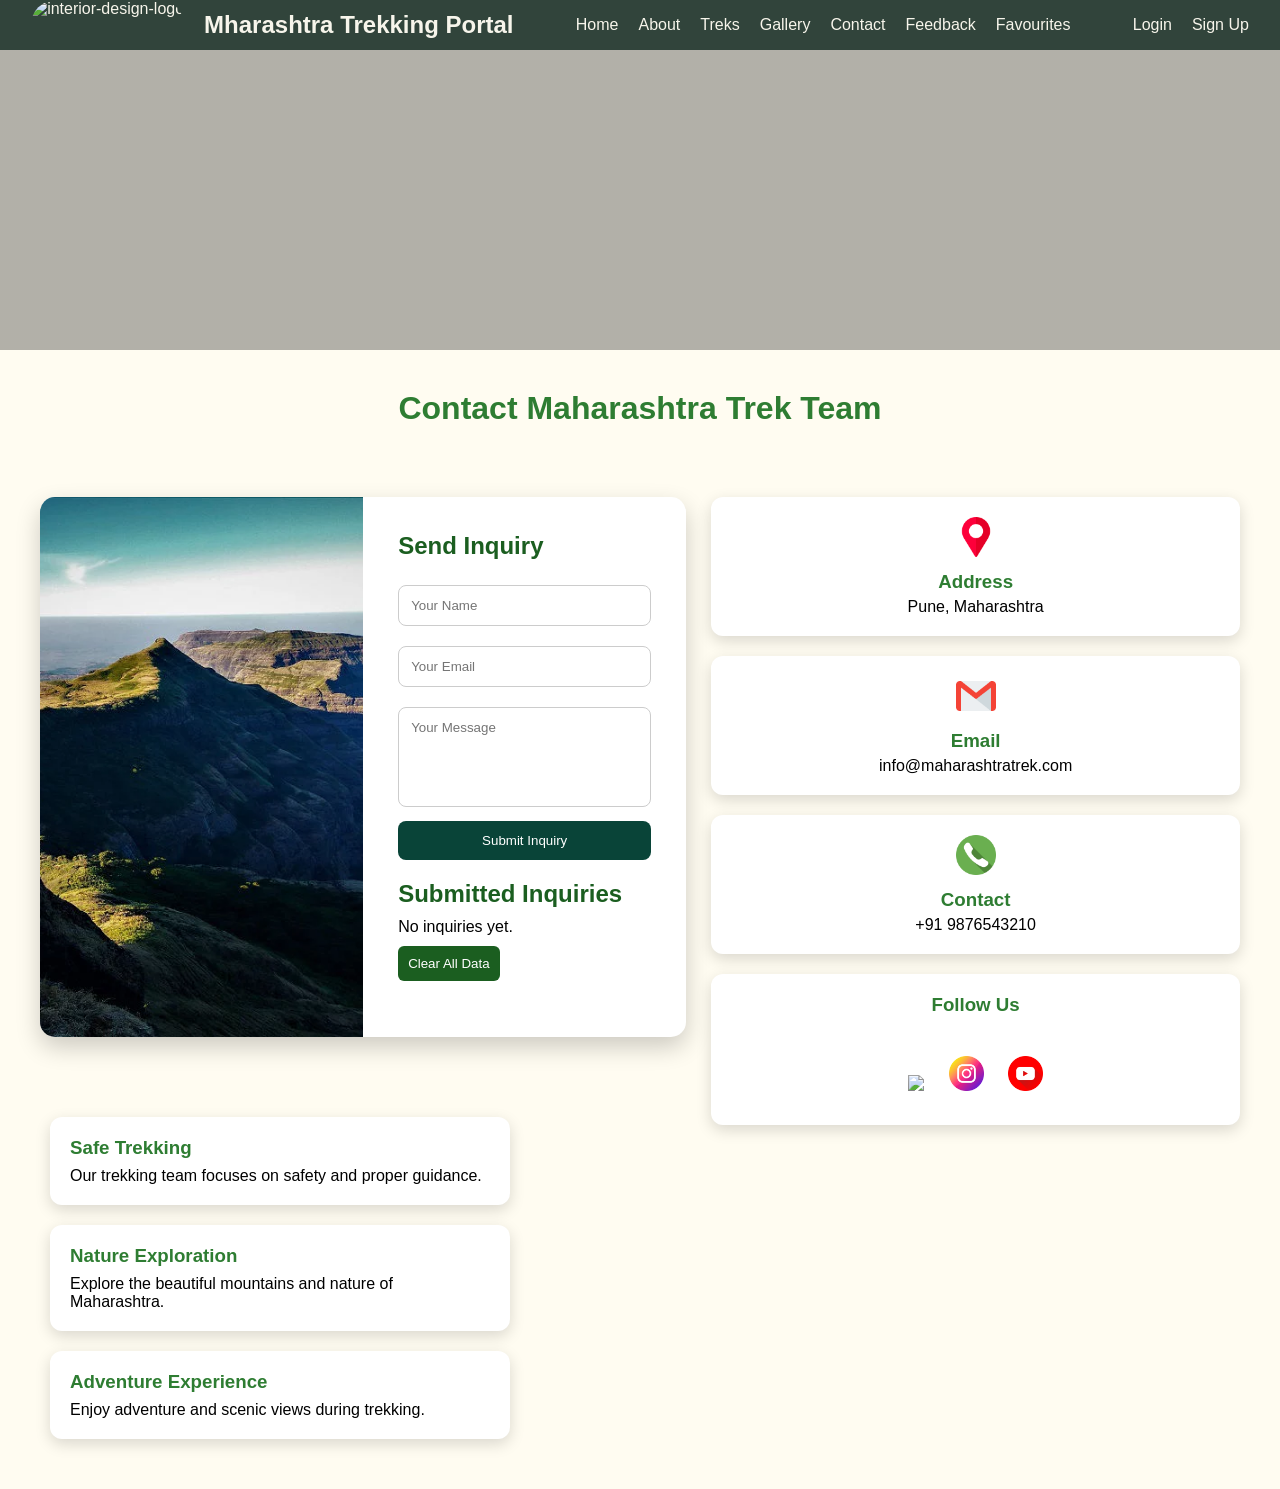
==== commit 15c1af61: "small change" ====
--- a/pages/contact.html
+++ b/pages/contact.html
@@ -13,7 +13,7 @@
         <div class="main-containe">
             <div class="navbar-main-container">
                 <div class="logo-container">
-                    <img src="./../images/trek-logo.png" alt="maharashtra-trek-logo" height="50px" class="main-logo">
+                    <img src="./../images/trek-logo.png" alt="interior-design-logo" height="50px" class="main-logo">
                     <b class="project-name">Mharashtra Trekking Portal</b>
                 </div>
 
@@ -39,7 +39,7 @@
 
     <div class="banner"></div>
     <section class="header">
-        <h1>Contact Maharashtra<span class="text-head"> Trek Team</span></h1>
+        <h1>Contact Maharashtra Trek Team</h1>
     </section>
 
     <div class="main-container">
@@ -89,7 +89,7 @@
                 <div class="card" onclick="openEmail()">
                     <img src="../images/gmail.png">
                     <h3>Email</h3>
-                    <p>highfive@maharashtratrek.com</p>
+                    <p>info@maharashtratrek.com</p>
                 </div>
                 <div class="card" onclick="openPhone()">
                     <img src="../images/phone .png">
@@ -141,87 +141,6 @@
 
     </div>
     <script src="../js/contact.js"></script>
-    <footer class="main-footer">
-
-    <div class="footer-container">
-
-
-  <div class="footer-col">
-            <h3>PAGES</h3>
-           <a href="./../index.html">Home</a><br>
-           <a href="./pages/about.html">About</a><br>
-           <a href="./pages/treks.html">Treks</a><br>
-           <a href="./pages/gallery.html">Gallery</a><br>
-            <a href="./pages/feedback.html">Feedback</a><br>
-           <a href="./pages/favorites.html">Favorites</a><br>
-           <a href="./pages/login.html">Login</a><br>
-        </div>
-
-
-        <div class="footer-col">
-            <h3>SUPPORT INFO</h3>
-            <p><a href="mailto:homiq@gmail.com">highfive@maharashtratreks.com</a></p>
-            <p><strong>Head Office</strong><br><a href="tel:9234567890">+91 9234567890</a></p>
-            <p><strong>Mumbai</strong><br><a href="tel:8591064044">+91 8591064044</a></p>
-            <p><strong>Pune</strong><br><a href="tel:9359236135">+91 9359236135</a></p>
-        </div>
-
-        <div class="footer-col">
-            <h3>TERMS & CONDITIONS</h3>
-            <p>Terms and Condition</p>
-            <p>Registration Process</p>
-            <p>Payment Options</p>
-            <p>Refund Policy</p>
-            <p>User Agreement</p>
-            <p>Privacy Policy</p>
-        </div>
-
-
-<div class="footer-col">
-            <h3>Treks by Seasons</h3>
-			<p><a href="#">Summer Treks</a></p>
-			<p><a href="#">Monsoon Treks</a></p>
-			<p><a href="#">Autumn Treks</a></p>
-			<p><a href="#">Winter Treks</a></p>
-        </div>
-
-
-
-        <div class="footer-col">
-            <h3>CONTACT INFO</h3>
-            <a href="https://maps.app.goo.gl/Z1JZnKfSWdZ5woG98" target="_blank" rel="noopener">
-            1C Floor, Nava Nagar, Dockyard
-            Mazgaon, Mumbai 400010
-            Payment is encrypted and secure with SSL.</a>
-        </div>
-
-    </div>
-
-    <div class="social-icons">
-    <a href="https://www.facebook.com/maharashtratreks/" target="_blank">
-    <img src="./../images/facebook.png" width="30"></a>
-
-    <a href="https://www.instagram.com/maharashtratreks/"  target="_blank">
-    <img src="./../images/instagram.png" width="30"></a>
-
-    <a href="https://www.youtube.com/@maharashtratreks" target="_blank">
-    <img src="./../images/youtub.png" width="30"></a>
-    
-    <a href="https://web.whatsapp.com/maharashtratreks/" target="_blank">
-        <img src="./../images/whatapp.png" width="30"></a>
-
-    <a href="https://www.inlinkedin.com/maharashtratreks/" target="_blank">
-        <img src="./../images/linkedin.png" width="30"></a>
-
-    <a href="https://web.twitter.com/maharashtratreks/" target="_blank">
-        <img src="./../images/twitter.png" width="30"></a>
-
-    </div>
-
-    <div class="footer-bottom">
-        © 2026 Maharashtra Trekking Portal
-    </div>
-</footer>
 
 </body>
 
